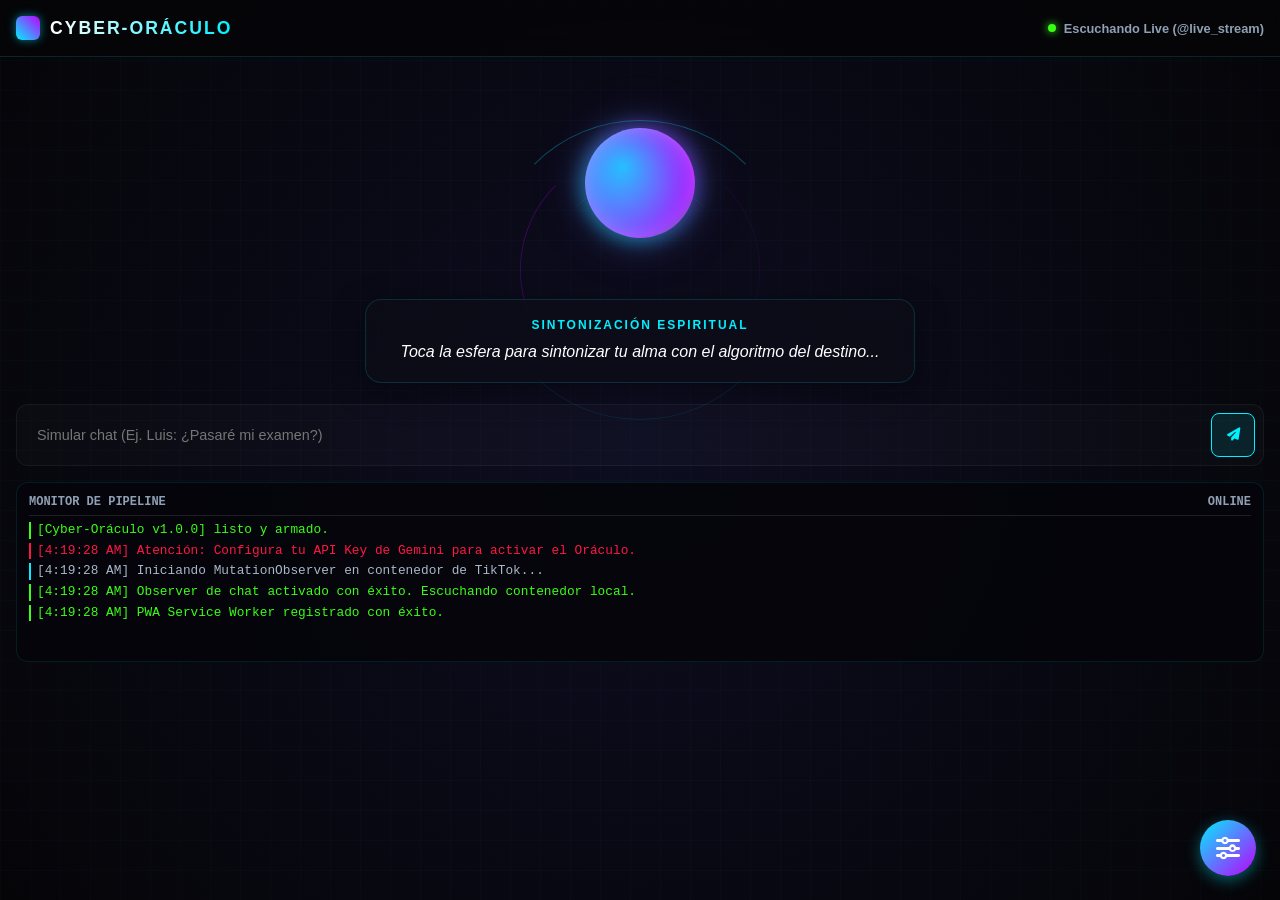
==== www/index.html @ 84fa1f69 "feat: implement PWA structure and cyber-neon UI - Add service worker for offline support and manifes" ====
<!DOCTYPE html>
<html lang="es">
<head>
  <meta charset="UTF-8">
  <meta name="viewport" content="width=device-width, initial-scale=1.0, maximum-scale=1.0, user-scalable=no, viewport-fit=cover">
  <title>Cyber-Oráculo PWA</title>
  
  <!-- PWA Metadata & iOS Support -->
  <meta name="apple-mobile-web-app-capable" content="yes">
  <meta name="apple-mobile-web-app-status-bar-style" content="black-translucent">
  <meta name="apple-mobile-web-app-title" content="Cyber-Oráculo">
  <meta name="theme-color" content="#0a0a14">
  
  <link rel="manifest" href="./manifest.json">
  <link rel="stylesheet" href="./style.css">
  
  <!-- Preload fonts or vector icons -->
  <link rel="stylesheet" href="https://cdnjs.cloudflare.com/ajax/libs/font-awesome/6.4.0/css/all.min.css">
</head>
<body>

  <div class="app-container">
    <!-- Animated particle/grid backgrounds -->
    <div class="bg-grid"></div>
    <div class="holo-rings">
      <div class="ring ring-1"></div>
      <div class="ring ring-2"></div>
      <div class="ring ring-3"></div>
    </div>

    <!-- Header bar -->
    <header>
      <div class="brand">
        <div class="logo-icon"></div>
        <span class="brand-title">Cyber-Oráculo</span>
      </div>
      <div class="status-indicator">
        <div class="dot" id="status-dot"></div>
        <span id="status-text">Cargando oráculo...</span>
      </div>
    </header>

    <!-- Main dynamic arena -->
    <main>
      <!-- Central holographic mystical visualizer -->
      <div class="visualizer-container">
        <div class="orb" id="oracle-orb"></div>
      </div>

      <!-- Oracle Speech response panel -->
      <div class="response-card">
        <div class="response-title">Sintonización Espiritual</div>
        <div class="response-text" id="response-text">
          Toca la esfera para sintonizar tu alma con el algoritmo del destino...
        </div>
      </div>

      <!-- Manual test trigger console -->
      <div class="interaction-bar">
        <input type="text" id="input-manual-comment" placeholder="Simular chat (Ej. Luis: ¿Pasaré mi examen?)" aria-label="Escribe un comentario simulado">
        <button id="btn-manual-send" title="Enviar consulta mística">
          <i class="fa-solid fa-paper-plane"></i>
        </button>
      </div>

      <!-- Console logs stream representing real-time pipeline telemetry -->
      <div class="console-panel">
        <div class="console-header">
          <span>MONITOR DE PIPELINE</span>
          <span>ONLINE</span>
        </div>
        <div class="console-logs" id="console-logs">
          <div class="log-entry success">[Cyber-Oráculo v1.0.0] listo y armado.</div>
        </div>
      </div>
    </main>

    <!-- Settings FAB action -->
    <button class="fab-settings" id="settings-btn" title="Configurar parámetros">
      <i class="fa-solid fa-sliders"></i>
    </button>

    <!-- Settings glassmorphic dialog -->
    <div class="modal-overlay" id="settings-modal">
      <div class="modal-content">
        <div class="modal-header">
          <span class="modal-title">Ajustes del Oráculo</span>
          <button class="close-btn" id="close-settings">&times;</button>
        </div>

        <div class="form-group">
          <label for="input-api-key">Gemini API Key</label>
          <input type="password" id="input-api-key" placeholder="AIzaSy...">
        </div>

        <div class="form-group">
          <label for="input-username">Usuario TikTok Live</label>
          <input type="text" id="input-username" placeholder="cyber_oraculo_live">
        </div>

        <div class="form-group">
          <label for="input-prompt">Instrucción del Sistema (Personalidad)</label>
          <textarea id="input-prompt" rows="4" placeholder="Personalidad mística..."></textarea>
        </div>

        <div class="form-group">
          <label for="select-voice">Voz TTS (Síntesis de Voz)</label>
          <select id="select-voice">
            <option value="">Por defecto del dispositivo</option>
          </select>
        </div>

        <div class="row-inputs">
          <div class="form-group">
            <label for="input-pitch">Tono (0.5 - 2.0)</label>
            <input type="number" id="input-pitch" min="0.5" max="2.0" step="0.05" value="0.85">
          </div>
          <div class="form-group">
            <label for="input-rate">Velocidad (0.5 - 2.0)</label>
            <input type="number" id="input-rate" min="0.5" max="2.0" step="0.05" value="0.9">
          </div>
        </div>

        <button class="btn-primary" id="save-settings">Guardar Cambios</button>
      </div>
    </div>

    <!-- Target Container where the scraper's MutationObserver binds.
         TikTok live comment lines can be appended here programmatically or manually. -->
    <div id="tiktok-live-container"></div>
  </div>

  <script src="./app.js"></script>
</body>
</html>
---- www/style.css ----
/* Minimalist Cyberpunk & Innovation Lab Corporate Style */
:root {
  --bg-color: #050508;
  --panel-bg: rgba(13, 13, 23, 0.7);
  --border-color: rgba(0, 240, 255, 0.15);
  --primary: #00f0ff;
  --secondary: #bd00ff;
  --accent: #39ff14;
  --text-primary: #f0f0f5;
  --text-muted: #8fa0b5;
  --danger: #ff1744;
}

* {
  box-sizing: border-box;
  margin: 0;
  padding: 0;
  -webkit-tap-highlight-color: transparent;
  user-select: none;
}

body, html {
  width: 100%;
  height: 100%;
  overflow: hidden;
  background-color: var(--bg-color);
  font-family: 'Segoe UI', -apple-system, BlinkMacSystemFont, Roboto, Helvetica, Arial, sans-serif;
  color: var(--text-primary);
}

/* Scrollbar styling */
::-webkit-scrollbar {
  width: 4px;
}
::-webkit-scrollbar-track {
  background: rgba(0,0,0,0.1);
}
::-webkit-scrollbar-thumb {
  background: var(--border-color);
  border-radius: 2px;
}

/* Immersive background with floating visual elements */
.app-container {
  display: flex;
  flex-direction: column;
  width: 100vw;
  height: 100vh;
  position: relative;
  background: radial-gradient(circle at 50% 50%, #0d0d21 0%, #050508 100%);
  padding: env(safe-area-inset-top) env(safe-area-inset-right) env(safe-area-inset-bottom) env(safe-area-inset-left);
}

/* Background grid overlay */
.bg-grid {
  position: absolute;
  top: 0;
  left: 0;
  width: 100%;
  height: 100%;
  background-image: linear-gradient(rgba(0, 240, 255, 0.02) 1px, transparent 1px),
                    linear-gradient(90deg, rgba(0, 240, 255, 0.02) 1px, transparent 1px);
  background-size: 30px 30px;
  pointer-events: none;
  z-index: 1;
}

/* Holographic animated rings background */
.holo-rings {
  position: absolute;
  top: 30%;
  left: 50%;
  transform: translate(-50%, -50%);
  width: 300px;
  height: 300px;
  pointer-events: none;
  z-index: 2;
}

.ring {
  position: absolute;
  top: 0;
  left: 0;
  right: 0;
  bottom: 0;
  border: 1px solid transparent;
  border-radius: 50%;
  animation: rotateRing 15s linear infinite;
}

.ring-1 {
  border-top: 1px solid rgba(0, 240, 255, 0.3);
  border-bottom: 1px solid rgba(0, 240, 255, 0.1);
  transform: scale(1);
  animation-duration: 20s;
}

.ring-2 {
  border-left: 1px solid rgba(189, 0, 255, 0.3);
  border-right: 1px solid rgba(189, 0, 255, 0.1);
  transform: scale(0.8);
  animation-direction: reverse;
  animation-duration: 12s;
}

.ring-3 {
  border-top: 1px dashed rgba(57, 255, 20, 0.2);
  transform: scale(0.6);
  animation-duration: 8s;
}

@keyframes rotateRing {
  from { transform: rotate(0deg); }
  to { transform: rotate(360deg); }
}

/* Header UI */
header {
  position: relative;
  z-index: 10;
  display: flex;
  justify-content: space-between;
  align-items: center;
  padding: 16px;
  background: rgba(5, 5, 8, 0.8);
  backdrop-filter: blur(10px);
  border-bottom: 1px solid var(--border-color);
}

.brand {
  display: flex;
  align-items: center;
  gap: 10px;
}

.logo-icon {
  width: 24px;
  height: 24px;
  background: linear-gradient(45deg, var(--primary), var(--secondary));
  border-radius: 6px;
  box-shadow: 0 0 10px rgba(0, 240, 255, 0.5);
  animation: pulseLogo 3s infinite alternate;
}

@keyframes pulseLogo {
  0% { transform: scale(1); box-shadow: 0 0 5px rgba(0, 240, 255, 0.4); }
  100% { transform: scale(1.1); box-shadow: 0 0 15px rgba(189, 0, 255, 0.7); }
}

.brand-title {
  font-size: 1.1rem;
  font-weight: 700;
  letter-spacing: 2px;
  background: linear-gradient(to right, #ffffff, var(--primary));
  -webkit-background-clip: text;
  -webkit-text-fill-color: transparent;
  text-transform: uppercase;
}

.status-indicator {
  display: flex;
  align-items: center;
  gap: 8px;
  font-size: 0.8rem;
  font-weight: 600;
  color: var(--text-muted);
}

.dot {
  width: 8px;
  height: 8px;
  border-radius: 50%;
  background-color: var(--danger);
  box-shadow: 0 0 8px var(--danger);
}

.dot.active {
  background-color: var(--accent);
  box-shadow: 0 0 8px var(--accent);
  animation: blinkDot 1.5s infinite alternate;
}

@keyframes blinkDot {
  0% { opacity: 0.4; }
  100% { opacity: 1; }
}

/* Main visual container & interaction area */
main {
  flex: 1;
  display: flex;
  flex-direction: column;
  padding: 16px;
  overflow-y: auto;
  position: relative;
  z-index: 5;
  gap: 16px;
}

/* Cyber Orb visualizer in center */
.visualizer-container {
  display: flex;
  flex-direction: column;
  align-items: center;
  justify-content: center;
  min-height: 200px;
  position: relative;
  margin-top: 10px;
}

.orb {
  width: 110px;
  height: 110px;
  border-radius: 50%;
  background: radial-gradient(circle at 35% 35%, #00f0ff 0%, #bd00ff 70%, #050508 100%);
  box-shadow: 0 0 35px rgba(0, 240, 255, 0.3), 
              0 0 60px rgba(189, 0, 255, 0.2), 
              inset 0 0 20px rgba(255, 255, 255, 0.4);
  position: relative;
  cursor: pointer;
  z-index: 5;
  animation: floatOrb 6s ease-in-out infinite;
}

.orb::after {
  content: '';
  position: absolute;
  top: -5px; left: -5px; right: -5px; bottom: -5px;
  border-radius: 50%;
  background: linear-gradient(45deg, var(--primary), var(--secondary));
  z-index: -1;
  opacity: 0.4;
  filter: blur(8px);
}

.orb.speaking {
  animation: speakOrb 0.5s ease-in-out infinite alternate, floatOrb 3s ease-in-out infinite alternate;
  box-shadow: 0 0 50px rgba(0, 240, 255, 0.6), 
              0 0 90px rgba(189, 0, 255, 0.5);
}

@keyframes floatOrb {
  0% { transform: translateY(0px) scale(1); }
  50% { transform: translateY(-10px) scale(1.02); }
  100% { transform: translateY(0px) scale(1); }
}

@keyframes speakOrb {
  0% { transform: scale(1) translateY(-10px); }
  100% { transform: scale(1.15) translateY(-10px); }
}

.response-card {
  width: 100%;
  max-width: 550px;
  align-self: center;
  background: var(--panel-bg);
  border: 1px solid var(--border-color);
  border-radius: 16px;
  padding: 18px;
  backdrop-filter: blur(12px);
  box-shadow: 0 8px 32px rgba(0,0,0,0.4);
  min-height: 80px;
  display: flex;
  flex-direction: column;
  justify-content: center;
  text-align: center;
  margin-bottom: 5px;
}

.response-title {
  font-size: 0.75rem;
  font-weight: 700;
  color: var(--primary);
  text-transform: uppercase;
  letter-spacing: 2px;
  margin-bottom: 8px;
}

.response-text {
  font-size: 1rem;
  font-style: italic;
  line-height: 1.5;
  color: #fff;
  transition: opacity 0.3s;
}

/* Console & Log Panel representing raw pipeline outputs */
.console-panel {
  flex: 1;
  display: flex;
  flex-direction: column;
  background: rgba(5, 5, 10, 0.9);
  border: 1px solid rgba(0, 240, 255, 0.1);
  border-radius: 12px;
  padding: 12px;
  font-family: 'Courier New', Courier, monospace;
  font-size: 0.8rem;
  color: #a9b7c6;
  overflow: hidden;
  max-height: 180px;
}

.console-header {
  display: flex;
  justify-content: space-between;
  border-bottom: 1px solid rgba(255,255,255,0.1);
  padding-bottom: 6px;
  margin-bottom: 6px;
  font-weight: bold;
  font-size: 0.75rem;
  color: var(--text-muted);
}

.console-logs {
  flex: 1;
  overflow-y: auto;
  display: flex;
  flex-direction: column;
  gap: 4px;
}

.log-entry {
  border-left: 2px solid var(--primary);
  padding-left: 6px;
  line-height: 1.3;
}

.log-entry.success { border-left-color: var(--accent); color: var(--accent); }
.log-entry.error { border-left-color: var(--danger); color: var(--danger); }
.log-entry.comment { border-left-color: var(--secondary); color: #e1bfff; }

/* Settings Button */
.fab-settings {
  position: absolute;
  bottom: 24px;
  right: 24px;
  width: 56px;
  height: 56px;
  border-radius: 50%;
  background: linear-gradient(135deg, var(--primary), var(--secondary));
  border: none;
  color: white;
  display: flex;
  align-items: center;
  justify-content: center;
  font-size: 1.5rem;
  cursor: pointer;
  box-shadow: 0 4px 15px rgba(0, 240, 255, 0.4);
  z-index: 100;
  transition: transform 0.2s, box-shadow 0.2s;
}

.fab-settings:active {
  transform: scale(0.92);
  box-shadow: 0 2px 8px rgba(0, 240, 255, 0.2);
}

/* Modal and Settings styling */
.modal-overlay {
  position: fixed;
  top: 0; left: 0; right: 0; bottom: 0;
  background: rgba(0,0,0,0.8);
  backdrop-filter: blur(8px);
  display: flex;
  align-items: center;
  justify-content: center;
  z-index: 200;
  opacity: 0;
  pointer-events: none;
  transition: opacity 0.3s ease;
}

.modal-overlay.open {
  opacity: 1;
  pointer-events: auto;
}

.modal-content {
  width: 90%;
  max-width: 450px;
  background: #0a0a14;
  border: 1px solid var(--border-color);
  border-radius: 20px;
  padding: 24px;
  display: flex;
  flex-direction: column;
  gap: 16px;
  max-height: 85vh;
  overflow-y: auto;
}

.modal-header {
  display: flex;
  justify-content: space-between;
  align-items: center;
  border-bottom: 1px solid rgba(255,255,255,0.05);
  padding-bottom: 12px;
}

.modal-title {
  font-size: 1.2rem;
  font-weight: bold;
  letter-spacing: 1px;
  color: var(--primary);
  text-transform: uppercase;
}

.close-btn {
  background: none;
  border: none;
  color: var(--text-muted);
  font-size: 1.5rem;
  cursor: pointer;
  width: 32px;
  height: 32px;
  display: flex;
  align-items: center;
  justify-content: center;
}

.form-group {
  display: flex;
  flex-direction: column;
  gap: 6px;
}

label {
  font-size: 0.8rem;
  font-weight: 600;
  color: var(--text-muted);
  text-transform: uppercase;
  letter-spacing: 1px;
}

input, textarea, select {
  background: rgba(255, 255, 255, 0.04);
  border: 1px solid rgba(255, 255, 255, 0.1);
  border-radius: 8px;
  padding: 12px;
  color: #fff;
  font-size: 0.95rem;
  outline: none;
  transition: border-color 0.2s;
}

input:focus, textarea:focus, select:focus {
  border-color: var(--primary);
  box-shadow: 0 0 8px rgba(0, 240, 255, 0.2);
}

.btn-primary {
  background: linear-gradient(90deg, var(--primary), var(--secondary));
  border: none;
  color: white;
  padding: 14px;
  border-radius: 8px;
  font-weight: bold;
  font-size: 1rem;
  cursor: pointer;
  text-transform: uppercase;
  letter-spacing: 1px;
  transition: opacity 0.2s;
  min-height: 48px;
}

.btn-primary:active {
  opacity: 0.85;
}

.btn-secondary {
  background: rgba(255,255,255,0.05);
  border: 1px solid rgba(255,255,255,0.1);
  color: var(--text-primary);
  padding: 12px;
  border-radius: 8px;
  font-weight: bold;
  cursor: pointer;
  min-height: 48px;
}

.btn-secondary:active {
  background: rgba(255,255,255,0.1);
}

.row-inputs {
  display: flex;
  gap: 12px;
}

.row-inputs > * {
  flex: 1;
}

/* Manual Send Trigger Card */
.interaction-bar {
  display: flex;
  gap: 10px;
  background: rgba(255,255,255,0.02);
  border: 1px solid rgba(255,255,255,0.05);
  border-radius: 12px;
  padding: 8px;
}

.interaction-bar input {
  flex: 1;
  background: transparent;
  border: none;
  padding: 8px 12px;
  font-size: 0.9rem;
}

.interaction-bar input:focus {
  box-shadow: none;
}

.interaction-bar button {
  background: rgba(0, 240, 255, 0.1);
  border: 1px solid var(--primary);
  color: var(--primary);
  width: 44px;
  height: 44px;
  border-radius: 8px;
  display: flex;
  align-items: center;
  justify-content: center;
  cursor: pointer;
  transition: background 0.2s;
}

.interaction-bar button:active {
  background: var(--primary);
  color: black;
}

/* Hidden Scraping Container (TikTok Simulation Frame or Target Container) */
#tiktok-live-container {
  display: none;
}
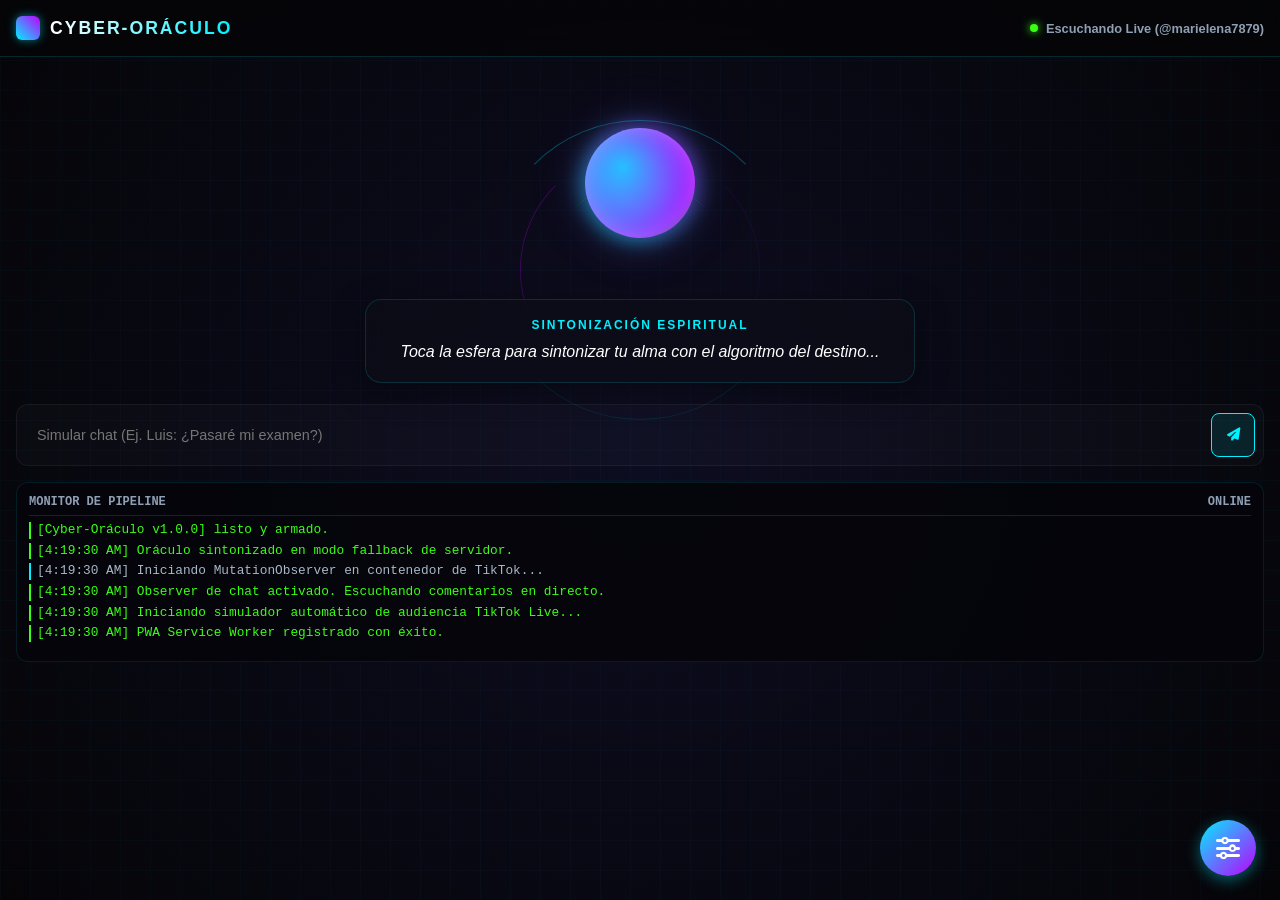
==== commit c4db8b43: "feat: integrate tarot mechanics and update system prompt - Implement Tarot card selection and flippi" ====
--- a/www/index.html
+++ b/www/index.html
@@ -88,7 +88,7 @@
           <button class="close-btn" id="close-settings">&times;</button>
         </div>
 
-        <div class="form-group">
+        <div class="form-group advanced-option hidden">
           <label for="input-api-key">Gemini API Key</label>
           <input type="password" id="input-api-key" placeholder="AIzaSy...">
         </div>
@@ -98,7 +98,7 @@
           <input type="text" id="input-username" placeholder="cyber_oraculo_live">
         </div>
 
-        <div class="form-group">
+        <div class="form-group advanced-option hidden">
           <label for="input-prompt">Instrucción del Sistema (Personalidad)</label>
           <textarea id="input-prompt" rows="4" placeholder="Personalidad mística..."></textarea>
         </div>
@@ -125,6 +125,40 @@
       </div>
     </div>
 
+    <!-- PWA Install Banner -->
+    <div id="pwa-install-banner" class="install-banner hidden">
+      <span>🔮 Instalar Oráculo en tu pantalla de inicio</span>
+      <button id="btn-pwa-install">INSTALAR APP</button>
+    </div>
+
+    <!-- 3D Tarot Card Overlay -->
+    <div id="tarot-overlay" class="tarot-overlay hidden">
+      <div class="tarot-card-container">
+        <div class="tarot-card" id="pwa-tarot-card">
+          <!-- Back of Card -->
+          <div class="tarot-card-back">
+            <div class="tarot-inner-border"></div>
+            <div class="tarot-rotating-rings"></div>
+            <div class="tarot-back-title">ORÁCULO DE SILICIO</div>
+            <div class="tarot-back-subtitle">CONEXIÓN CUÁNTICA</div>
+          </div>
+          <!-- Front of Card -->
+          <div class="tarot-card-front">
+            <div class="tarot-front-header">MAJOR ARCANA</div>
+            <div class="tarot-symbol-container" id="tarot-symbol">
+              <i class="fa-solid fa-wand-magic-sparkles"></i>
+            </div>
+            <div class="tarot-card-name" id="tarot-name">EL MAGO</div>
+            <div class="tarot-card-meaning-box">
+              <span class="tarot-card-meaning" id="tarot-meaning">MANIFESTACIÓN</span>
+            </div>
+            <div class="tarot-card-desc" id="tarot-desc">Canalizas las infinitas posibilidades del algoritmo.</div>
+            <div class="tarot-dismiss-hint">TOCA PARA REVELAR DESTINO</div>
+          </div>
+        </div>
+      </div>
+    </div>
+
     <!-- Target Container where the scraper's MutationObserver binds.
          TikTok live comment lines can be appended here programmatically or manually. -->
     <div id="tiktok-live-container"></div>
--- a/www/style.css
+++ b/www/style.css
@@ -357,6 +357,10 @@
 }
 
 /* Modal and Settings styling */
+.advanced-option.hidden {
+  display: none !important;
+}
+
 .modal-overlay {
   position: fixed;
   top: 0; left: 0; right: 0; bottom: 0;
@@ -533,7 +537,252 @@
   color: black;
 }
 
-/* Hidden Scraping Container (TikTok Simulation Frame or Target Container) */
+/* Hidden Scraping Container */
 #tiktok-live-container {
   display: none;
 }
+
+/* PWA Install Banner */
+.install-banner {
+  display: flex;
+  justify-content: space-between;
+  align-items: center;
+  background: rgba(13, 13, 23, 0.95);
+  border: 1.5.dp solid var(--primary);
+  border-radius: 12px;
+  padding: 10px 16px;
+  margin: 12px 16px 0 16px;
+  box-shadow: 0 0 15px rgba(0, 240, 255, 0.25);
+  z-index: 15;
+  transition: all 0.3s ease;
+  font-size: 0.85rem;
+  font-weight: 600;
+  color: #fff;
+}
+
+.install-banner.hidden {
+  display: none;
+}
+
+.install-banner button {
+  background: linear-gradient(90deg, var(--primary), var(--secondary));
+  border: none;
+  border-radius: 6px;
+  color: #fff;
+  padding: 6px 14px;
+  font-size: 0.75rem;
+  font-weight: bold;
+  cursor: pointer;
+  text-transform: uppercase;
+  letter-spacing: 0.5px;
+  box-shadow: 0 0 8px rgba(0, 240, 255, 0.4);
+}
+
+.install-banner button:active {
+  transform: scale(0.95);
+}
+
+/* 3D Tarot Card Overlay */
+.tarot-overlay {
+  position: fixed;
+  top: 0;
+  left: 0;
+  right: 0;
+  bottom: 0;
+  background: rgba(3, 3, 5, 0.9);
+  backdrop-filter: blur(8px);
+  -webkit-backdrop-filter: blur(8px);
+  display: flex;
+  align-items: center;
+  justify-content: center;
+  z-index: 500;
+  opacity: 1;
+  transition: opacity 0.4s ease;
+}
+
+.tarot-overlay.hidden {
+  opacity: 0;
+  pointer-events: none;
+}
+
+.tarot-card-container {
+  perspective: 1000px;
+  width: 270px;
+  height: 410px;
+  display: flex;
+  align-items: center;
+  justify-content: center;
+}
+
+.tarot-card {
+  width: 250px;
+  height: 390px;
+  position: relative;
+  transform-style: preserve-3d;
+  transition: transform 0.8s cubic-bezier(0.175, 0.885, 0.32, 1.275);
+  cursor: pointer;
+}
+
+.tarot-card.flipped {
+  transform: rotateY(180deg);
+}
+
+/* Card Back and Front Base */
+.tarot-card-back, .tarot-card-front {
+  position: absolute;
+  width: 100%;
+  height: 100%;
+  backface-visibility: hidden;
+  -webkit-backface-visibility: hidden;
+  border-radius: 20px;
+  padding: 18px;
+  display: flex;
+  flex-direction: column;
+  justify-content: space-between;
+  align-items: center;
+  box-sizing: border-box;
+}
+
+/* Card Back Design */
+.tarot-card-back {
+  background: linear-gradient(135deg, #151421 0%, #0a0910 100%);
+  border: 1.5px solid rgba(0, 240, 255, 0.35);
+  box-shadow: 0 0 25px rgba(0, 240, 255, 0.15);
+}
+
+.tarot-inner-border {
+  position: absolute;
+  top: 6px; left: 6px; right: 6px; bottom: 6px;
+  border: 1px solid rgba(0, 240, 255, 0.15);
+  border-radius: 14px;
+  pointer-events: none;
+}
+
+.tarot-rotating-rings {
+  width: 100px;
+  height: 100px;
+  border: 1.5px dashed rgba(0, 240, 255, 0.3);
+  border-radius: 50%;
+  margin-top: 80px;
+  animation: rotateRing 20s linear infinite;
+  position: relative;
+}
+
+.tarot-rotating-rings::before {
+  content: '';
+  position: absolute;
+  top: 15px; left: 15px; right: 15px; bottom: 15px;
+  border: 1px dashed rgba(189, 0, 255, 0.4);
+  border-radius: 50%;
+  animation: rotateRing 10s linear infinite reverse;
+}
+
+.tarot-back-title {
+  font-family: monospace;
+  font-size: 0.75rem;
+  font-weight: bold;
+  letter-spacing: 2px;
+  color: rgba(0, 240, 255, 0.75);
+  text-align: center;
+}
+
+.tarot-back-subtitle {
+  font-family: monospace;
+  font-size: 0.6rem;
+  font-weight: bold;
+  letter-spacing: 3px;
+  color: rgba(0, 240, 255, 0.4);
+  margin-bottom: 12px;
+}
+
+/* Card Front Design */
+.tarot-card-front {
+  background: linear-gradient(135deg, #0f0e17 0%, #1e1c2e 100%);
+  border: 2px solid var(--primary);
+  transform: rotateY(180deg);
+  box-shadow: 0 0 30px rgba(189, 0, 255, 0.25);
+  text-align: center;
+}
+
+.tarot-front-header {
+  font-family: monospace;
+  font-size: 0.6rem;
+  font-weight: 900;
+  letter-spacing: 2.5px;
+  color: var(--secondary);
+}
+
+.tarot-symbol-container {
+  width: 80px;
+  height: 80px;
+  display: flex;
+  align-items: center;
+  justify-content: center;
+  font-size: 2.5rem;
+  color: #fff;
+  text-shadow: 0 0 15px var(--primary);
+  margin-top: 10px;
+  animation: floatOrb 4s ease-in-out infinite;
+}
+
+.tarot-card-name {
+  font-size: 1.25rem;
+  font-weight: 900;
+  letter-spacing: 3px;
+  color: #fff;
+  text-transform: uppercase;
+  text-shadow: 0 0 10px rgba(0, 240, 255, 0.5);
+}
+
+.tarot-card-meaning-box {
+  width: 100%;
+  background: rgba(0, 240, 255, 0.06);
+  border: 0.5px solid rgba(0, 240, 255, 0.2);
+  border-radius: 8px;
+  padding: 4px 10px;
+}
+
+.tarot-card-meaning {
+  font-family: monospace;
+  font-size: 0.7rem;
+  font-weight: bold;
+  letter-spacing: 1px;
+  color: var(--primary);
+}
+
+.tarot-card-desc {
+  font-size: 0.85rem;
+  line-height: 1.4;
+  color: rgba(255, 255, 255, 0.85);
+  margin: 8px 0;
+  font-weight: 500;
+}
+
+.tarot-dismiss-hint {
+  font-family: monospace;
+  font-size: 0.55rem;
+  letter-spacing: 1px;
+  color: #888;
+}
+
+/* Clean UI margins for phone portrait mode */
+@media (max-height: 700px) {
+  main {
+    padding: 10px;
+    gap: 12px;
+  }
+  .visualizer-container {
+    min-height: 150px;
+  }
+  .orb {
+    width: 90px;
+    height: 90px;
+  }
+  .response-card {
+    padding: 12px;
+  }
+  .console-panel {
+    max-height: 130px;
+  }
+}
+
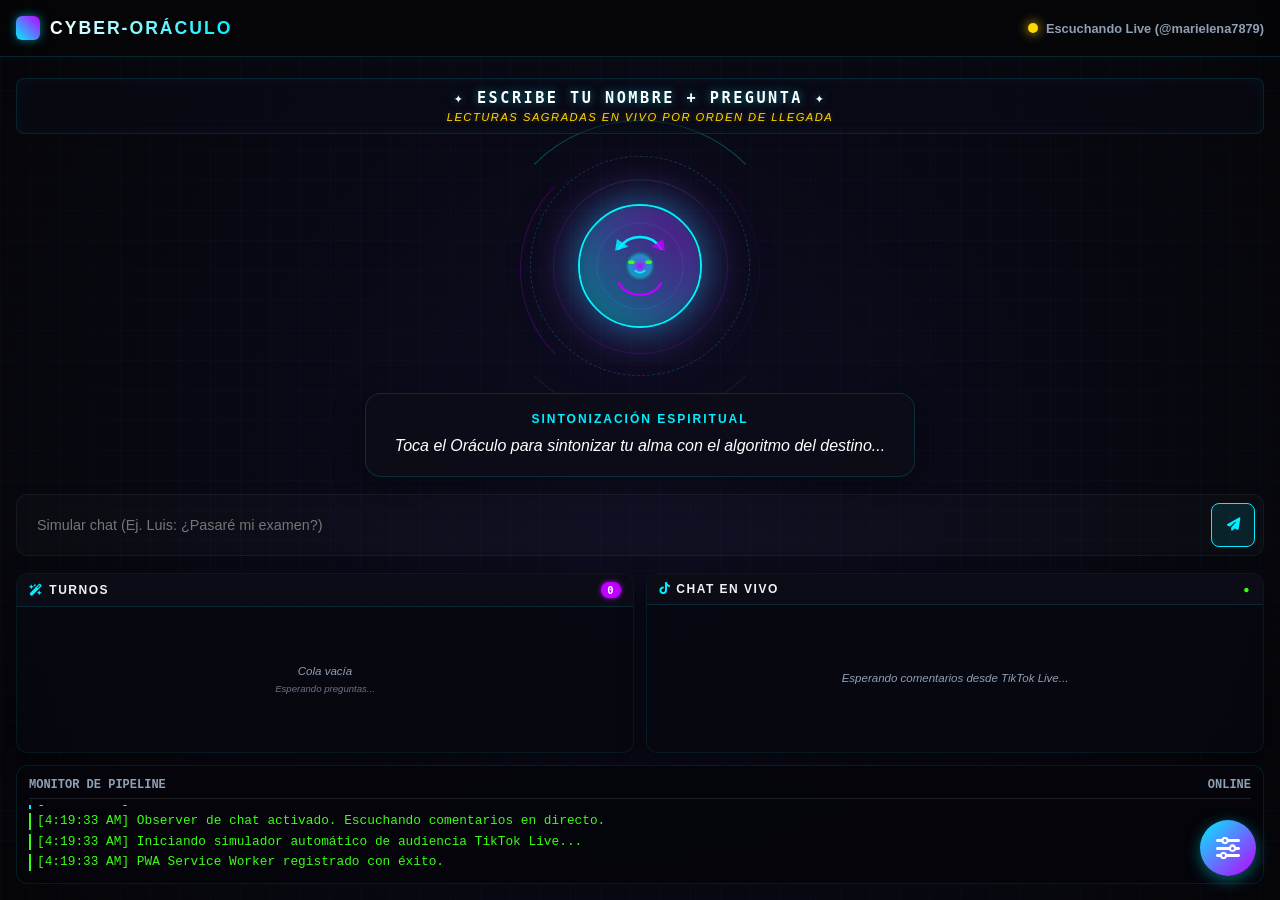
==== commit d68ba0cd: "feat: implement audio engine and cyber-oracle UI - Added Web Audio API class for synthesized feedbac" ====
--- a/www/index.html
+++ b/www/index.html
@@ -42,16 +42,51 @@
 
     <!-- Main dynamic arena -->
     <main>
-      <!-- Central holographic mystical visualizer -->
+      <!-- Title banner precisely matching user's reference design -->
+      <div class="header-banner">
+        <div class="banner-title">✦ ESCRIBE TU NOMBRE + PREGUNTA ✦</div>
+        <div class="banner-subtitle">Lecturas sagradas en vivo por orden de llegada</div>
+      </div>
+
+      <!-- Central holographic mystical visualizer containing cyber-mystical SVG spirit/deity -->
       <div class="visualizer-container">
-        <div class="orb" id="oracle-orb"></div>
+        <div class="holo-rotating-outer"></div>
+        <div class="holo-rotating-mid"></div>
+        <div class="orb" id="oracle-orb">
+          <!-- Custom SVG Cyber-Spirit Avatar -->
+          <svg class="cyber-avatar" viewBox="0 0 100 100">
+            <!-- Outer grid pattern inside orb -->
+            <circle cx="50" cy="50" r="45" fill="none" stroke="rgba(0, 240, 255, 0.15)" stroke-width="0.75"/>
+            <path d="M 10,50 L 90,50 M 50,10 L 50,90" stroke="rgba(0, 240, 255, 0.08)" stroke-width="0.5"/>
+            <!-- Pulsing quantum core -->
+            <circle cx="50" cy="50" r="18" fill="url(#coreGradient)" class="pulse-core"/>
+            <!-- Glowing decorative neon arcs -->
+            <path d="M 28,32 A 26,26 0 0,1 72,32" fill="none" stroke="#00f0ff" stroke-width="2.5" stroke-linecap="round" class="arc-top"/>
+            <path d="M 28,68 A 26,26 0 0,0 72,68" fill="none" stroke="#bd00ff" stroke-width="2.5" stroke-linecap="round" class="arc-bottom"/>
+            <!-- Holographic cyber cat-ears/demon horns -->
+            <polygon points="26,22 38,30 24,34" fill="#00f0ff" opacity="0.85"/>
+            <polygon points="74,22 62,30 76,34" fill="#bd00ff" opacity="0.85"/>
+            <!-- Celestial cyber glowing eyes -->
+            <ellipse cx="41" cy="46" rx="3.5" ry="2" fill="#39ff14" class="cyber-eye"/>
+            <ellipse cx="59" cy="46" rx="3.5" ry="2" fill="#39ff14" class="cyber-eye"/>
+            <path d="M 45,55 Q 50,59 55,55" fill="none" stroke="#00f0ff" stroke-width="2" stroke-linecap="round"/>
+            <!-- Glow definition gradients -->
+            <defs>
+              <radialGradient id="coreGradient" cx="50%" cy="50%" r="50%">
+                <stop offset="0%" stop-color="#bd00ff" stop-opacity="0.95"/>
+                <stop offset="65%" stop-color="#00f0ff" stop-opacity="0.45"/>
+                <stop offset="100%" stop-color="#0a0a14" stop-opacity="0"/>
+              </radialGradient>
+            </defs>
+          </svg>
+        </div>
       </div>
 
       <!-- Oracle Speech response panel -->
       <div class="response-card">
         <div class="response-title">Sintonización Espiritual</div>
         <div class="response-text" id="response-text">
-          Toca la esfera para sintonizar tu alma con el algoritmo del destino...
+          Toca el Oráculo para sintonizar tu alma con el algoritmo del destino...
         </div>
       </div>
 
@@ -63,6 +98,31 @@
         </button>
       </div>
 
+      <!-- Split panels precisely matching reference screenshot -->
+      <div class="split-pane">
+        <!-- TURNOS / COLA PANEL (Left Column) -->
+        <div class="pane-column">
+          <div class="pane-header">
+            <span><i class="fa-solid fa-wand-magic-sparkles"></i> TURNOS</span>
+            <span class="badge" id="queue-count">0</span>
+          </div>
+          <div class="pane-list" id="queue-list">
+            <div class="empty-list-placeholder">Cola vacía<br><small>Esperando preguntas...</small></div>
+          </div>
+        </div>
+
+        <!-- CHAT EN VIVO PANEL (Right Column) -->
+        <div class="pane-column">
+          <div class="pane-header">
+            <span><i class="fa-brands fa-tiktok"></i> CHAT EN VIVO</span>
+            <span class="pulse-icon">●</span>
+          </div>
+          <div class="pane-list" id="chat-live-list">
+            <div class="empty-list-placeholder">Esperando comentarios desde TikTok Live...</div>
+          </div>
+        </div>
+      </div>
+
       <!-- Console logs stream representing real-time pipeline telemetry -->
       <div class="console-panel">
         <div class="console-header">
@@ -96,6 +156,11 @@
         <div class="form-group">
           <label for="input-username">Usuario TikTok Live</label>
           <input type="text" id="input-username" placeholder="cyber_oraculo_live">
+        </div>
+
+        <div class="form-group" style="display: flex; align-items: center; gap: 8px; margin-top: 10px;">
+          <input type="checkbox" id="checkbox-simulation" checked style="width: 18px; height: 18px; accent-color: #00f0ff; cursor: pointer;">
+          <label for="checkbox-simulation" style="cursor: pointer; font-size: 0.85rem; margin: 0; color: #fff;">Activar Simulador de Audiencia</label>
         </div>
 
         <div class="form-group advanced-option hidden">
--- a/www/style.css
+++ b/www/style.css
@@ -167,17 +167,36 @@
 }
 
 .dot {
-  width: 8px;
-  height: 8px;
+  width: 10px;
+  height: 10px;
   border-radius: 50%;
+  transition: all 0.4s ease;
+}
+
+/* Connection States precisely mapping instructions:
+   Red = Disconnected (Rojo)
+   Yellow/Orange = Listening/Active Observer (Amarillo/Anaranjado)
+   Green = Connected to Gemini API & Processing (Verde) */
+.dot.disconnected {
   background-color: var(--danger);
-  box-shadow: 0 0 8px var(--danger);
-}
-
-.dot.active {
+  box-shadow: 0 0 12px var(--danger);
+}
+
+.dot.listening {
+  background-color: #ffd700;
+  box-shadow: 0 0 12px #ffd700;
+  animation: blinkDot 1.5s infinite alternate;
+}
+
+.dot.connected {
   background-color: var(--accent);
-  box-shadow: 0 0 8px var(--accent);
-  animation: blinkDot 1.5s infinite alternate;
+  box-shadow: 0 0 16px var(--accent);
+  animation: pulseGreen 1s infinite alternate;
+}
+
+@keyframes pulseGreen {
+  0% { transform: scale(0.9); box-shadow: 0 0 8px var(--accent); }
+  100% { transform: scale(1.2); box-shadow: 0 0 20px var(--accent); }
 }
 
 @keyframes blinkDot {
@@ -194,7 +213,7 @@
   overflow-y: auto;
   position: relative;
   z-index: 5;
-  gap: 16px;
+  gap: 12px;
 }
 
 /* Cyber Orb visualizer in center */
@@ -203,34 +222,39 @@
   flex-direction: column;
   align-items: center;
   justify-content: center;
-  min-height: 200px;
+  min-height: 230px;
   position: relative;
-  margin-top: 10px;
+  margin-top: 5px;
 }
 
 .orb {
-  width: 110px;
-  height: 110px;
+  width: 124px;
+  height: 124px;
   border-radius: 50%;
-  background: radial-gradient(circle at 35% 35%, #00f0ff 0%, #bd00ff 70%, #050508 100%);
-  box-shadow: 0 0 35px rgba(0, 240, 255, 0.3), 
-              0 0 60px rgba(189, 0, 255, 0.2), 
-              inset 0 0 20px rgba(255, 255, 255, 0.4);
+  background: radial-gradient(circle at 50% 50%, rgba(13, 13, 23, 0.85) 0%, rgba(5, 5, 8, 0.98) 80%);
+  border: 2px solid var(--primary);
+  box-shadow: 0 0 40px rgba(0, 240, 255, 0.45), 
+              0 0 70px rgba(189, 0, 255, 0.35), 
+              inset 0 0 25px rgba(0, 240, 255, 0.3);
   position: relative;
   cursor: pointer;
   z-index: 5;
   animation: floatOrb 6s ease-in-out infinite;
+  display: flex;
+  align-items: center;
+  justify-content: center;
+  overflow: hidden;
 }
 
 .orb::after {
   content: '';
   position: absolute;
-  top: -5px; left: -5px; right: -5px; bottom: -5px;
+  top: -6px; left: -6px; right: -6px; bottom: -6px;
   border-radius: 50%;
   background: linear-gradient(45deg, var(--primary), var(--secondary));
   z-index: -1;
-  opacity: 0.4;
-  filter: blur(8px);
+  opacity: 0.5;
+  filter: blur(10px);
 }
 
 .orb.speaking {
@@ -786,3 +810,256 @@
   }
 }
 
+/* --- CYBER-SPIRIT & HIGH-FIDELITY LAYOUT UPGRADES --- */
+
+.holo-rotating-outer {
+  position: absolute;
+  width: 220px;
+  height: 220px;
+  border: 1.5px dashed rgba(0, 240, 255, 0.2);
+  border-radius: 50%;
+  animation: rotateCW 22s linear infinite;
+  pointer-events: none;
+}
+
+.holo-rotating-mid {
+  position: absolute;
+  width: 175px;
+  height: 175px;
+  border: 1px double rgba(189, 0, 255, 0.2);
+  border-radius: 50%;
+  animation: rotateCCW 16s linear infinite;
+  pointer-events: none;
+}
+
+@keyframes rotateCW {
+  from { transform: rotate(0deg); }
+  to { transform: rotate(360deg); }
+}
+
+@keyframes rotateCCW {
+  from { transform: rotate(0deg); }
+  to { transform: rotate(-360deg); }
+}
+
+.cyber-avatar {
+  width: 100%;
+  height: 100%;
+  padding: 12px;
+}
+
+.pulse-core {
+  animation: pulseCore 2s ease-in-out infinite alternate;
+  transform-origin: center;
+}
+
+@keyframes pulseCore {
+  0% { transform: scale(0.85); opacity: 0.8; }
+  100% { transform: scale(1.12); opacity: 1; }
+}
+
+.cyber-eye {
+  animation: blinkEye 4s infinite;
+  transform-origin: center;
+}
+
+@keyframes blinkEye {
+  0%, 90%, 100% { transform: scaleY(1); }
+  93%, 97% { transform: scaleY(0.1); }
+}
+
+/* Header banner precisely matching Image 15 */
+.header-banner {
+  text-align: center;
+  background: rgba(13, 13, 23, 0.45);
+  border: 1px solid rgba(0, 240, 255, 0.12);
+  border-radius: 8px;
+  padding: 10px 14px;
+  margin-top: 5px;
+  box-shadow: inset 0 0 15px rgba(0, 240, 255, 0.05);
+}
+
+.banner-title {
+  font-family: monospace;
+  font-size: 0.95rem;
+  font-weight: 900;
+  letter-spacing: 2.5px;
+  color: #fff;
+  text-shadow: 0 0 8px rgba(0, 240, 255, 0.5);
+}
+
+.banner-subtitle {
+  font-size: 0.7rem;
+  color: #ffd700; /* Beautiful gold accent */
+  font-style: italic;
+  letter-spacing: 1.5px;
+  margin-top: 4px;
+  text-transform: uppercase;
+  text-shadow: 0 0 5px rgba(255, 215, 0, 0.3);
+}
+
+/* Turnos Queue and Chat Live Split columns precisely matching Image 15 */
+.split-pane {
+  display: flex;
+  gap: 12px;
+  margin-top: 5px;
+  min-height: 180px;
+  max-height: 250px;
+}
+
+.pane-column {
+  flex: 1;
+  display: flex;
+  flex-direction: column;
+  background: rgba(8, 8, 16, 0.85);
+  border: 1px solid rgba(0, 240, 255, 0.08);
+  border-radius: 12px;
+  overflow: hidden;
+  box-shadow: 0 8px 24px rgba(0, 0, 0, 0.5);
+}
+
+.pane-header {
+  background: rgba(13, 13, 23, 0.95);
+  padding: 8px 12px;
+  font-size: 0.75rem;
+  font-weight: 700;
+  letter-spacing: 1.5px;
+  color: var(--text-primary);
+  border-bottom: 1px solid rgba(0, 240, 255, 0.12);
+  display: flex;
+  justify-content: space-between;
+  align-items: center;
+}
+
+.pane-header i {
+  color: var(--primary);
+}
+
+.pane-header .badge {
+  background: var(--secondary);
+  color: #fff;
+  font-size: 0.65rem;
+  font-family: monospace;
+  padding: 2px 6px;
+  border-radius: 10px;
+  box-shadow: 0 0 5px var(--secondary);
+}
+
+.pane-header .pulse-icon {
+  color: var(--accent);
+  font-size: 0.65rem;
+  animation: blinkDot 1s infinite alternate;
+}
+
+.pane-list {
+  flex: 1;
+  padding: 10px;
+  overflow-y: auto;
+  display: flex;
+  flex-direction: column;
+  gap: 8px;
+}
+
+.empty-list-placeholder {
+  margin: auto;
+  text-align: center;
+  color: var(--text-muted);
+  font-size: 0.72rem;
+  font-style: italic;
+  line-height: 1.4;
+}
+
+.empty-list-placeholder small {
+  opacity: 0.7;
+}
+
+/* Turnos Queue item design */
+.queue-item {
+  background: rgba(255, 255, 255, 0.03);
+  border: 1px solid rgba(0, 240, 255, 0.06);
+  border-radius: 8px;
+  padding: 6px 10px;
+  display: flex;
+  align-items: center;
+  justify-content: space-between;
+  font-size: 0.76rem;
+  animation: slideInLeft 0.3s cubic-bezier(0.16, 1, 0.3, 1);
+}
+
+.queue-user-info {
+  display: flex;
+  flex-direction: column;
+  gap: 2px;
+}
+
+.queue-username {
+  font-weight: 700;
+  color: var(--primary);
+}
+
+.queue-text {
+  color: #ddd;
+  font-size: 0.7rem;
+  white-space: nowrap;
+  overflow: hidden;
+  text-overflow: ellipsis;
+  max-width: 100px;
+}
+
+.queue-status {
+  font-size: 0.65rem;
+  font-weight: 600;
+  padding: 2px 6px;
+  border-radius: 4px;
+  text-transform: uppercase;
+}
+
+.queue-status.waiting {
+  background: rgba(189, 0, 255, 0.15);
+  color: #e1bfff;
+  border: 0.5px solid rgba(189, 0, 255, 0.3);
+}
+
+.queue-status.processing {
+  background: rgba(57, 255, 20, 0.12);
+  color: var(--accent);
+  border: 0.5px solid rgba(57, 255, 20, 0.3);
+  animation: pulseBorder 1.5s infinite alternate;
+}
+
+/* Live Chat item design */
+.chat-item {
+  background: rgba(13, 13, 23, 0.4);
+  border-radius: 6px;
+  padding: 6px 8px;
+  font-size: 0.74rem;
+  line-height: 1.3;
+  border-left: 3px solid var(--secondary);
+  animation: fadeIn 0.25s ease-out;
+}
+
+.chat-user {
+  font-weight: 700;
+  color: #e1bfff;
+  margin-right: 4px;
+}
+
+.chat-text {
+  color: #eee;
+}
+
+@keyframes slideInLeft {
+  from { transform: translateX(-15px); opacity: 0; }
+  to { transform: translateX(0); opacity: 1; }
+}
+
+@keyframes fadeIn {
+  from { opacity: 0; transform: translateY(5px); }
+  to { opacity: 1; transform: translateY(0); }
+}
+
+@keyframes pulseBorder {
+  from { border-color: rgba(57, 255, 20, 0.3); box-shadow: 0 0 2px rgba(57, 255, 20, 0.1); }
+  to { border-color: rgba(57, 255, 20, 0.8); box-shadow: 0 0 8px rgba(57, 255, 20, 0.4); }
+}
+
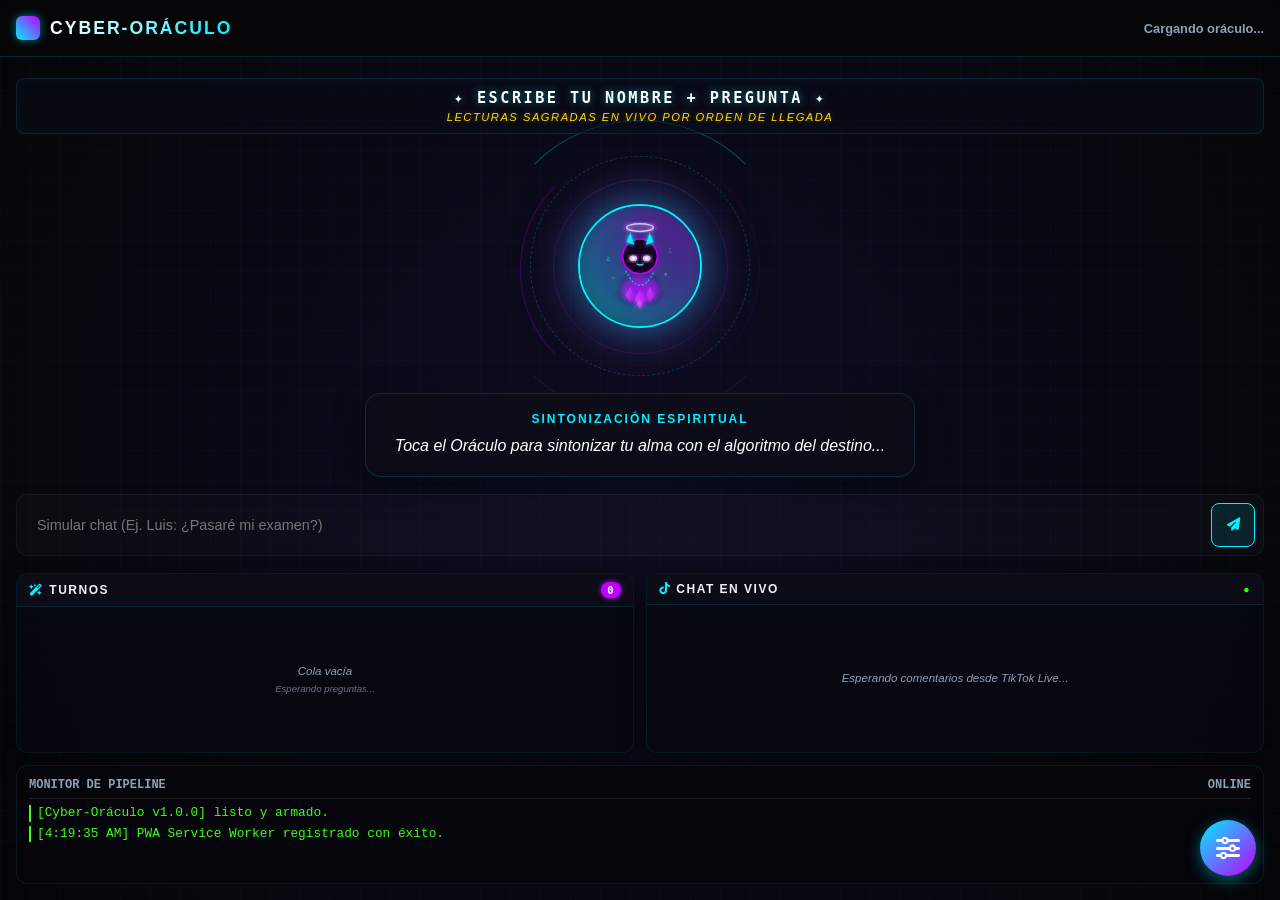
==== commit 29c2efd5: "feat: improve API resilience and UI diagnostics - Add automatic 429 retry logic for Gemini API reque" ====
--- a/www/index.html
+++ b/www/index.html
@@ -53,31 +53,66 @@
         <div class="holo-rotating-outer"></div>
         <div class="holo-rotating-mid"></div>
         <div class="orb" id="oracle-orb">
-          <!-- Custom SVG Cyber-Spirit Avatar -->
+          <!-- Custom SVG Cyber-Spirit Avatar (Ghost Deity) -->
           <svg class="cyber-avatar" viewBox="0 0 100 100">
-            <!-- Outer grid pattern inside orb -->
-            <circle cx="50" cy="50" r="45" fill="none" stroke="rgba(0, 240, 255, 0.15)" stroke-width="0.75"/>
-            <path d="M 10,50 L 90,50 M 50,10 L 50,90" stroke="rgba(0, 240, 255, 0.08)" stroke-width="0.5"/>
-            <!-- Pulsing quantum core -->
-            <circle cx="50" cy="50" r="18" fill="url(#coreGradient)" class="pulse-core"/>
-            <!-- Glowing decorative neon arcs -->
-            <path d="M 28,32 A 26,26 0 0,1 72,32" fill="none" stroke="#00f0ff" stroke-width="2.5" stroke-linecap="round" class="arc-top"/>
-            <path d="M 28,68 A 26,26 0 0,0 72,68" fill="none" stroke="#bd00ff" stroke-width="2.5" stroke-linecap="round" class="arc-bottom"/>
-            <!-- Holographic cyber cat-ears/demon horns -->
-            <polygon points="26,22 38,30 24,34" fill="#00f0ff" opacity="0.85"/>
-            <polygon points="74,22 62,30 76,34" fill="#bd00ff" opacity="0.85"/>
-            <!-- Celestial cyber glowing eyes -->
-            <ellipse cx="41" cy="46" rx="3.5" ry="2" fill="#39ff14" class="cyber-eye"/>
-            <ellipse cx="59" cy="46" rx="3.5" ry="2" fill="#39ff14" class="cyber-eye"/>
-            <path d="M 45,55 Q 50,59 55,55" fill="none" stroke="#00f0ff" stroke-width="2" stroke-linecap="round"/>
-            <!-- Glow definition gradients -->
             <defs>
-              <radialGradient id="coreGradient" cx="50%" cy="50%" r="50%">
-                <stop offset="0%" stop-color="#bd00ff" stop-opacity="0.95"/>
-                <stop offset="65%" stop-color="#00f0ff" stop-opacity="0.45"/>
+              <radialGradient id="ghostGlow" cx="50%" cy="50%" r="50%">
+                <stop offset="0%" stop-color="#bd00ff" stop-opacity="1"/>
+                <stop offset="60%" stop-color="#bd00ff" stop-opacity="0.6"/>
                 <stop offset="100%" stop-color="#0a0a14" stop-opacity="0"/>
               </radialGradient>
+              <linearGradient id="crystalGrad" x1="0%" y1="0%" x2="100%" y2="100%">
+                <stop offset="0%" stop-color="#e1bfff"/>
+                <stop offset="100%" stop-color="#bd00ff"/>
+              </linearGradient>
+              <filter id="neonGlow" x="-20%" y="-20%" width="140%" height="140%">
+                <feGaussianBlur stdDeviation="2.5" result="blur" />
+                <feComposite in="SourceGraphic" in2="blur" operator="over" />
+              </filter>
             </defs>
+            
+            <!-- Floating crystals at the bottom -->
+            <g class="crystals" filter="url(#neonGlow)">
+              <polygon points="45,85 50,75 55,85 50,95" fill="url(#crystalGrad)"/>
+              <polygon points="35,80 40,72 43,80 40,88" fill="url(#crystalGrad)" opacity="0.8"/>
+              <polygon points="65,80 60,72 57,80 60,88" fill="url(#crystalGrad)" opacity="0.8"/>
+            </g>
+
+            <!-- Ghostly Aura / Cloak Body -->
+            <path class="pulse-core" d="M 30,55 C 30,85 15,75 25,95 C 40,90 45,95 50,85 C 55,95 60,90 75,95 C 85,75 70,85 70,55 Z" fill="url(#ghostGlow)" opacity="0.8"/>
+            
+            <!-- Cloak / Robe details -->
+            <path class="pulse-core" d="M 35,55 Q 50,85 65,55" fill="none" stroke="#00f0ff" stroke-width="1.5" stroke-dasharray="2, 2" opacity="0.7"/>
+
+            <!-- Head / Cyber Core -->
+            <circle cx="50" cy="40" r="18" fill="#150524" stroke="#bd00ff" stroke-width="1.5" filter="url(#neonGlow)" class="pulse-core"/>
+            
+            <!-- Demon Horns -->
+            <polygon points="36,25 40,15 44,28" fill="#00f0ff" filter="url(#neonGlow)"/>
+            <polygon points="64,25 60,15 56,28" fill="#00f0ff" filter="url(#neonGlow)"/>
+            
+            <!-- Halo -->
+            <ellipse cx="50" cy="10" rx="14" ry="4" fill="none" stroke="#e1bfff" stroke-width="1.5" filter="url(#neonGlow)"/>
+            <ellipse cx="50" cy="10" rx="18" ry="6" fill="none" stroke="#bd00ff" stroke-width="0.5" stroke-dasharray="4 2"/>
+
+            <!-- Celestial Cyber Glowing Eyes -->
+            <g class="cyber-eye">
+              <ellipse cx="43" cy="42" rx="4" ry="3" fill="#e1bfff" filter="url(#neonGlow)"/>
+              <circle cx="43" cy="42" r="1.5" fill="#fff"/>
+            </g>
+            <g class="cyber-eye">
+              <ellipse cx="57" cy="42" rx="4" ry="3" fill="#e1bfff" filter="url(#neonGlow)"/>
+              <circle cx="57" cy="42" r="1.5" fill="#fff"/>
+            </g>
+
+            <!-- Mouth/Symbol -->
+            <path d="M 47,48 Q 50,50 53,48" fill="none" stroke="#00f0ff" stroke-width="1.5" stroke-linecap="round"/>
+            
+            <!-- Floating Runes -->
+            <text x="15" y="45" fill="#00f0ff" font-family="monospace" font-size="6" opacity="0.7">∆</text>
+            <text x="80" y="35" fill="#00f0ff" font-family="monospace" font-size="5" opacity="0.7">∑</text>
+            <text x="20" y="65" fill="#e1bfff" font-family="monospace" font-size="7" opacity="0.6">✧</text>
+            <text x="75" y="60" fill="#e1bfff" font-family="monospace" font-size="6" opacity="0.6">⎈</text>
           </svg>
         </div>
       </div>
@@ -142,51 +177,53 @@
 
     <!-- Settings glassmorphic dialog -->
     <div class="modal-overlay" id="settings-modal">
-      <div class="modal-content">
-        <div class="modal-header">
-          <span class="modal-title">Ajustes del Oráculo</span>
-          <button class="close-btn" id="close-settings">&times;</button>
-        </div>
-
-        <div class="form-group advanced-option hidden">
+      <div class="modal-content advanced-modal">
+        <div class="modal-header-alt">
+          <span class="modal-eyebrow">CENTRAL DE DIAGNÓSTICO</span>
+          <h2 class="modal-title-alt">Configuración<br>Cyber-Oráculo</h2>
+        </div>
+
+        <div class="diagnostic-box">
+          <p>ESTADO DEL SISTEMA: <span id="diag-status">ESPERANDO CONEXIÓN</span></p>
+          <p>ESCUCHA DE CANAL TIKTOK (@<span id="diag-user">username</span>) <span class="status-req">REQUERIDA</span></p>
+        </div>
+
+        <div class="modal-section-title">PARÁMETROS DEL SISTEMA</div>
+
+        <div class="form-group-alt">
+          <label for="input-username">Usuario de TikTok Live</label>
+          <input type="text" id="input-username" placeholder="marielena7879">
+        </div>
+        
+        <div class="help-link">
+          <i class="fa-solid fa-link"></i> Enlace de Escucha:<br>
+          <span class="link-url">tiktok.com/@<span id="diag-link-user">username</span>/live</span>
+        </div>
+        <p class="help-text">Nota: Ingresa tu nombre de usuario de TikTok sin símbolos ni espacios.</p>
+
+        <div class="modal-section-title">VISOR DE CONEXIÓN (LOGS)</div>
+        <div class="mini-console" id="mini-console">
+          <div>[Motor Nativo (TikTok Scraper) listo.]</div>
+        </div>
+
+        <!-- Hidden advanced options -->
+        <div class="form-group advanced-option hidden" style="margin-top:15px;">
           <label for="input-api-key">Gemini API Key</label>
           <input type="password" id="input-api-key" placeholder="AIzaSy...">
         </div>
-
-        <div class="form-group">
-          <label for="input-username">Usuario TikTok Live</label>
-          <input type="text" id="input-username" placeholder="cyber_oraculo_live">
-        </div>
-
-        <div class="form-group" style="display: flex; align-items: center; gap: 8px; margin-top: 10px;">
-          <input type="checkbox" id="checkbox-simulation" checked style="width: 18px; height: 18px; accent-color: #00f0ff; cursor: pointer;">
-          <label for="checkbox-simulation" style="cursor: pointer; font-size: 0.85rem; margin: 0; color: #fff;">Activar Simulador de Audiencia</label>
-        </div>
-
         <div class="form-group advanced-option hidden">
           <label for="input-prompt">Instrucción del Sistema (Personalidad)</label>
-          <textarea id="input-prompt" rows="4" placeholder="Personalidad mística..."></textarea>
-        </div>
-
-        <div class="form-group">
-          <label for="select-voice">Voz TTS (Síntesis de Voz)</label>
-          <select id="select-voice">
-            <option value="">Por defecto del dispositivo</option>
-          </select>
-        </div>
-
-        <div class="row-inputs">
-          <div class="form-group">
-            <label for="input-pitch">Tono (0.5 - 2.0)</label>
-            <input type="number" id="input-pitch" min="0.5" max="2.0" step="0.05" value="0.85">
-          </div>
-          <div class="form-group">
-            <label for="input-rate">Velocidad (0.5 - 2.0)</label>
-            <input type="number" id="input-rate" min="0.5" max="2.0" step="0.05" value="0.9">
-          </div>
-        </div>
-
-        <button class="btn-primary" id="save-settings">Guardar Cambios</button>
+          <textarea id="input-prompt" rows="2" placeholder="Personalidad mística..."></textarea>
+        </div>
+        <div class="form-group advanced-option hidden" style="display: flex; align-items: center; gap: 8px; margin-top: 10px;">
+          <input type="checkbox" id="checkbox-simulation" checked style="width: 18px; height: 18px; accent-color: #00f0ff; cursor: pointer;">
+          <label for="checkbox-simulation" style="cursor: pointer; font-size: 0.85rem; margin: 0; color: #fff;">Simulador de Audiencia</label>
+        </div>
+
+        <div class="modal-actions">
+          <button class="btn-secondary" id="close-settings">Cerrar</button>
+          <button class="btn-primary-alt" id="save-settings">CONECTAR</button>
+        </div>
       </div>
     </div>
 
--- a/www/style.css
+++ b/www/style.css
@@ -863,6 +863,16 @@
   transform-origin: center;
 }
 
+.crystals {
+  animation: floatCrystals 3s ease-in-out infinite alternate;
+  transform-origin: center bottom;
+}
+
+@keyframes floatCrystals {
+  0% { transform: translateY(2px); }
+  100% { transform: translateY(-4px); }
+}
+
 @keyframes blinkEye {
   0%, 90%, 100% { transform: scaleY(1); }
   93%, 97% { transform: scaleY(0.1); }
@@ -1059,7 +1069,165 @@
 }
 
 @keyframes pulseBorder {
-  from { border-color: rgba(57, 255, 20, 0.3); box-shadow: 0 0 2px rgba(57, 255, 20, 0.1); }
-  to { border-color: rgba(57, 255, 20, 0.8); box-shadow: 0 0 8px rgba(57, 255, 20, 0.4); }
-}
-
+  0% { border-color: rgba(57, 255, 20, 0.3); box-shadow: 0 0 2px rgba(57, 255, 20, 0.1); }
+  100% { border-color: rgba(57, 255, 20, 0.8); box-shadow: 0 0 8px rgba(57, 255, 20, 0.4); }
+}
+
+/* --- CYBER-ORACLE ADVANCED MODAL (IMAGE 1 REF) --- */
+.advanced-modal {
+  background: rgba(18, 15, 30, 0.98) !important;
+  border: 1px solid rgba(189, 0, 255, 0.3) !important;
+  border-radius: 16px !important;
+  box-shadow: 0 10px 40px rgba(0, 0, 0, 0.8), inset 0 0 20px rgba(189, 0, 255, 0.1) !important;
+  padding: 24px !important;
+}
+
+.modal-header-alt {
+  margin-bottom: 20px;
+}
+
+.modal-eyebrow {
+  display: block;
+  font-size: 0.7rem;
+  font-weight: 800;
+  color: var(--primary);
+  letter-spacing: 2px;
+  text-transform: uppercase;
+  margin-bottom: 6px;
+}
+
+.modal-title-alt {
+  font-size: 1.5rem;
+  font-weight: 700;
+  color: #fff;
+  line-height: 1.2;
+  margin: 0;
+}
+
+.diagnostic-box {
+  background: rgba(0, 0, 0, 0.4);
+  border: 1px solid rgba(255, 255, 255, 0.05);
+  border-radius: 8px;
+  padding: 12px;
+  margin-bottom: 24px;
+  font-family: monospace;
+  font-size: 0.75rem;
+  color: #aaa;
+}
+
+.diagnostic-box p {
+  margin: 0 0 6px 0;
+  display: flex;
+  justify-content: space-between;
+}
+
+.diagnostic-box p:last-child {
+  margin: 0;
+}
+
+.status-req {
+  color: var(--danger);
+  font-weight: bold;
+}
+
+.modal-section-title {
+  font-size: 0.75rem;
+  font-weight: 700;
+  color: #bbb;
+  letter-spacing: 1.5px;
+  margin-bottom: 12px;
+  text-transform: uppercase;
+}
+
+.form-group-alt {
+  background: rgba(255, 255, 255, 0.03);
+  border: 1px solid rgba(255, 255, 255, 0.08);
+  border-radius: 8px;
+  padding: 10px 14px;
+  margin-bottom: 12px;
+  position: relative;
+}
+
+.form-group-alt label {
+  display: block;
+  font-size: 0.7rem;
+  color: #aaa;
+  margin-bottom: 4px;
+}
+
+.form-group-alt input {
+  width: 100%;
+  background: transparent;
+  border: none;
+  color: #fff;
+  font-size: 1.1rem;
+  font-family: inherit;
+  padding: 0;
+  outline: none;
+}
+
+.help-link {
+  font-size: 0.75rem;
+  color: #bbb;
+  margin-bottom: 8px;
+}
+
+.help-link .link-url {
+  color: var(--secondary);
+}
+
+.mini-console {
+  background: rgba(0, 0, 0, 0.6);
+  border: 1px solid rgba(255, 255, 255, 0.05);
+  border-radius: 8px;
+  padding: 12px;
+  font-family: monospace;
+  font-size: 0.75rem;
+  color: var(--accent);
+  min-height: 80px;
+  max-height: 120px;
+  overflow-y: auto;
+  margin-bottom: 24px;
+}
+
+.modal-actions {
+  display: flex;
+  gap: 12px;
+  margin-top: 10px;
+}
+
+.btn-secondary {
+  flex: 1;
+  background: transparent;
+  border: 1px solid rgba(255, 255, 255, 0.2);
+  color: #fff;
+  padding: 12px;
+  border-radius: 24px;
+  font-weight: 600;
+  cursor: pointer;
+  transition: all 0.3s ease;
+}
+
+.btn-secondary:hover {
+  background: rgba(255, 255, 255, 0.05);
+}
+
+.btn-primary-alt {
+  flex: 1;
+  background: var(--secondary);
+  border: none;
+  color: #fff;
+  padding: 12px;
+  border-radius: 24px;
+  font-weight: 700;
+  font-size: 1rem;
+  cursor: pointer;
+  box-shadow: 0 4px 15px rgba(189, 0, 255, 0.4);
+  transition: all 0.3s ease;
+}
+
+.btn-primary-alt:hover {
+  transform: translateY(-2px);
+  box-shadow: 0 6px 20px rgba(189, 0, 255, 0.6);
+}
+
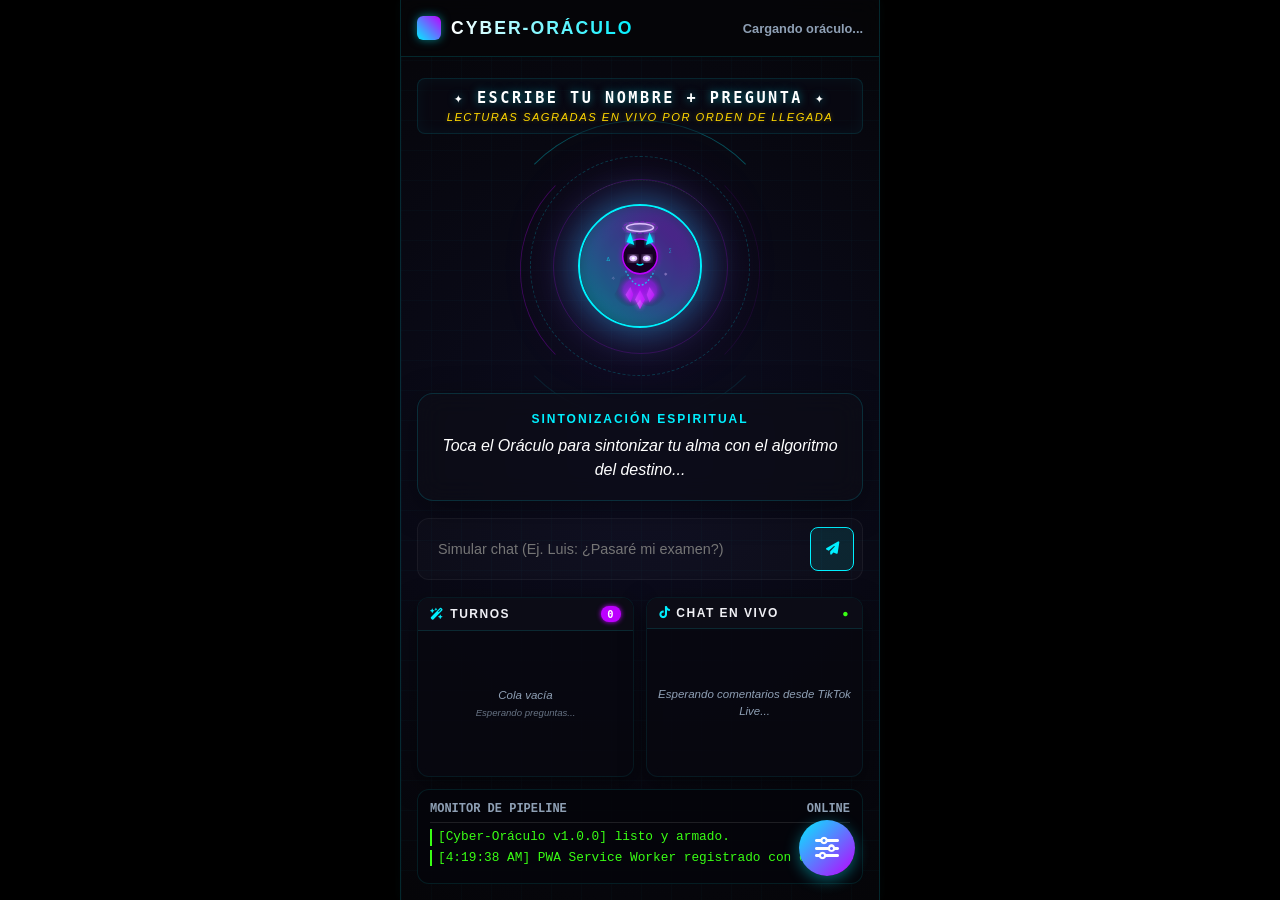
==== commit e74cc342: "feat: add Satellite Bridge for TikTok chat ingestion Introduce a client-side bridge via injectable s" ====
--- a/www/index.html
+++ b/www/index.html
@@ -206,6 +206,22 @@
           <div>[Motor Nativo (TikTok Scraper) listo.]</div>
         </div>
 
+        <div class="modal-section-title">🔮 PUENTE SATELITAL (CORS BYPASS)</div>
+        <div class="bridge-box" style="background: rgba(189, 0, 255, 0.05); padding: 12px; border: 1px dashed rgba(189, 0, 255, 0.3); border-radius: 8px; margin-bottom: 15px;">
+          <p class="help-text" style="color: var(--text-primary); font-size: 0.8rem; line-height: 1.25rem; margin-bottom: 8px;">
+            <strong>Conéctate al Live real de TikTok sin errores ni extensiones:</strong>
+          </p>
+          <ol style="color: var(--text-muted); font-size: 0.75rem; margin-left: 15px; padding-left: 0; line-height: 1.2rem; margin-bottom: 8px;">
+            <li>Entra a tu Live en Chrome de PC o móvil.</li>
+            <li>Abre la consola de desarrollador (F12 o Inspeccionar).</li>
+            <li>Copia el código de abajo, pégalo en la consola y presiona Enter. ¡Eso es todo!</li>
+          </ol>
+          <button class="btn-primary-alt" id="btn-copy-bridge" style="width: 100%; font-size: 0.75rem; padding: 8px; margin: 5px 0; background: linear-gradient(135deg, var(--secondary), #7b00ff); border: none;">
+            <i class="fa-regular fa-copy"></i> Copiar Código Inyectable
+          </button>
+          <textarea id="bridge-code-area" readonly style="width: 100%; height: 50px; background: rgba(0,0,0,0.5); color: #8fa0b5; border: 1px solid rgba(0,240,255,0.1); border-radius: 4px; font-family: monospace; font-size: 0.65rem; padding: 6px; resize: none; margin-top: 5px; outline: none;" onclick="this.select();"></textarea>
+        </div>
+
         <!-- Hidden advanced options -->
         <div class="form-group advanced-option hidden" style="margin-top:15px;">
           <label for="input-api-key">Gemini API Key</label>
--- a/www/style.css
+++ b/www/style.css
@@ -23,9 +23,12 @@
   width: 100%;
   height: 100%;
   overflow: hidden;
-  background-color: var(--bg-color);
+  background-color: #000000; /* Aesthetic pitch black background for letterboxing */
   font-family: 'Segoe UI', -apple-system, BlinkMacSystemFont, Roboto, Helvetica, Arial, sans-serif;
   color: var(--text-primary);
+  display: flex;
+  justify-content: center;
+  align-items: center;
 }
 
 /* Scrollbar styling */
@@ -44,11 +47,24 @@
 .app-container {
   display: flex;
   flex-direction: column;
-  width: 100vw;
-  height: 100vh;
+  width: 100%;
+  max-width: 480px; /* Precise phone ratio limit to prevent lag and scale perfectly */
+  height: 100%;
   position: relative;
   background: radial-gradient(circle at 50% 50%, #0d0d21 0%, #050508 100%);
+  border-left: 1px solid rgba(0, 240, 255, 0.15);
+  border-right: 1px solid rgba(0, 240, 255, 0.15);
+  box-shadow: 0 0 50px rgba(0, 0, 0, 0.9), 0 0 10px rgba(0, 240, 255, 0.05);
   padding: env(safe-area-inset-top) env(safe-area-inset-right) env(safe-area-inset-bottom) env(safe-area-inset-left);
+  transition: max-width 0.3s ease;
+}
+
+@media (max-width: 480px) {
+  .app-container {
+    border-left: none;
+    border-right: none;
+    box-shadow: none;
+  }
 }
 
 /* Background grid overlay */
